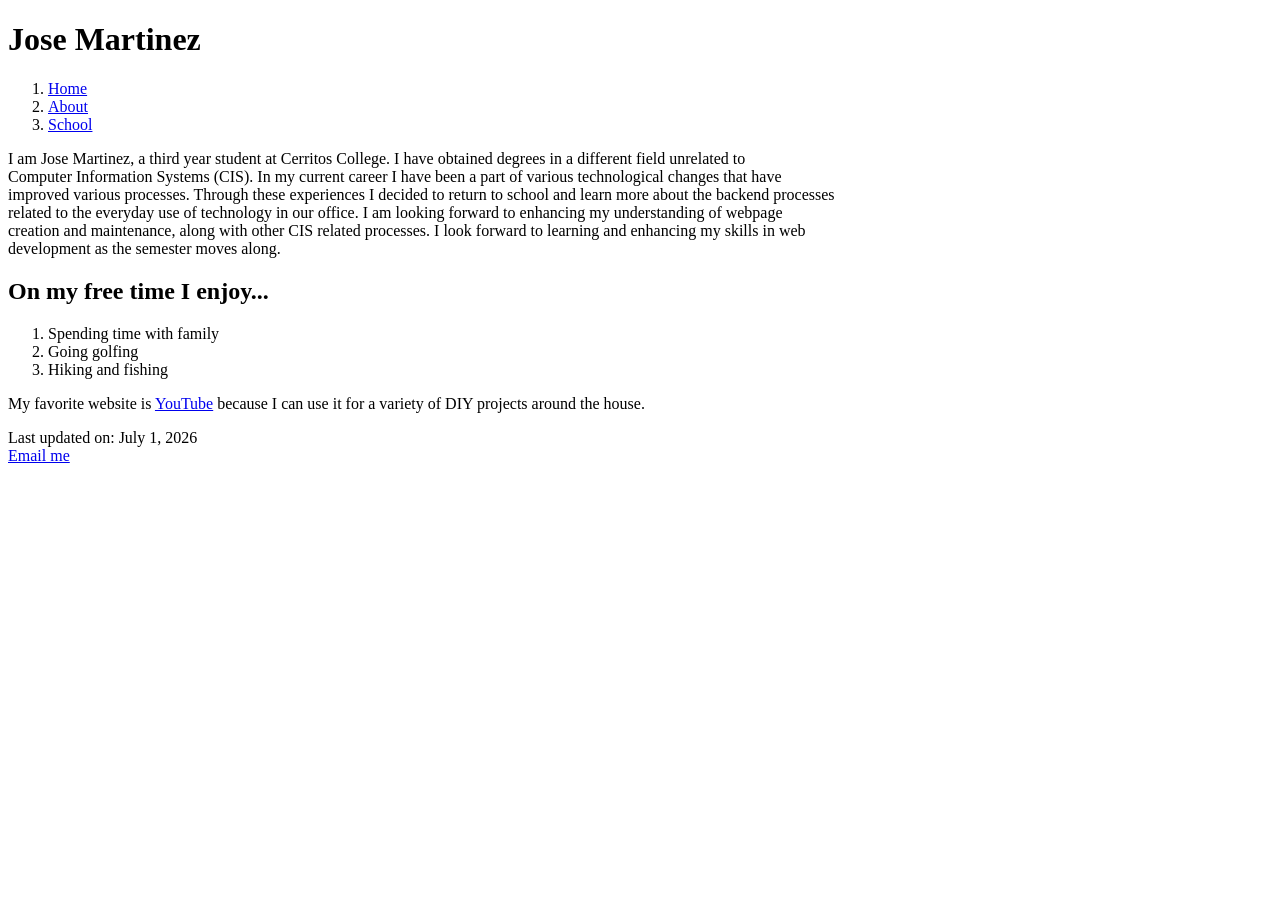
==== index.html @ 3aac3258 "Add files via upload Project 1-2" ====
<!DOCTYPE html>
<html lang="en">
<!-- 
Project 1-2
Name: Jose Martinez
Due Date: 7/1/26
-->
<head>
	<meta charset="utf-8" />
	<meta name="keywords"
		content="Jose Martinez, web development, Cerritos College, golfing, fishing" />
	<title>Jose Martinez</title>
</head>
<body>
	<h1>Jose Martinez</h1>
	<nav>
		<ol>
			<li><a href="index.html">Home</a></li>
			<li><a href="about.html">About</a></li>
			<li><a href="#">School</a></li>
		</ol>
	</nav>
	<p>I am Jose Martinez, a third year student at Cerritos College. I have obtained degrees in a different field 			unrelated to <br>Computer Information Systems (CIS). In my current career I have been a part of various technological 		changes that have <br>improved various processes. Through these experiences I decided to return to school and learn more 	about the backend processes <br>related to the everyday use of technology in our office. I am looking forward to 		enhancing my understanding of webpage <br>creation and maintenance, along with other CIS related processes. I look 		forward to learning and enhancing my skills in web<br> development as the semester moves along.</p>
	<h2>On my free time I enjoy...</h2>
		<ol>
			<li>Spending time with family</li>
			<li>Going golfing</li>
			<li>Hiking and fishing</li>
		</ol>
	<p>My favorite website is <a href="https://www.youtube.com" target="_blank">YouTube</a> because I can use it for a 		variety of DIY projects around the house.</p>
	<footer> Last updated on: July 1, 2026 <br>
	<a href="mailto:josemartinez162@example.com">Email me</a>
	</footer>
</body>
</html>
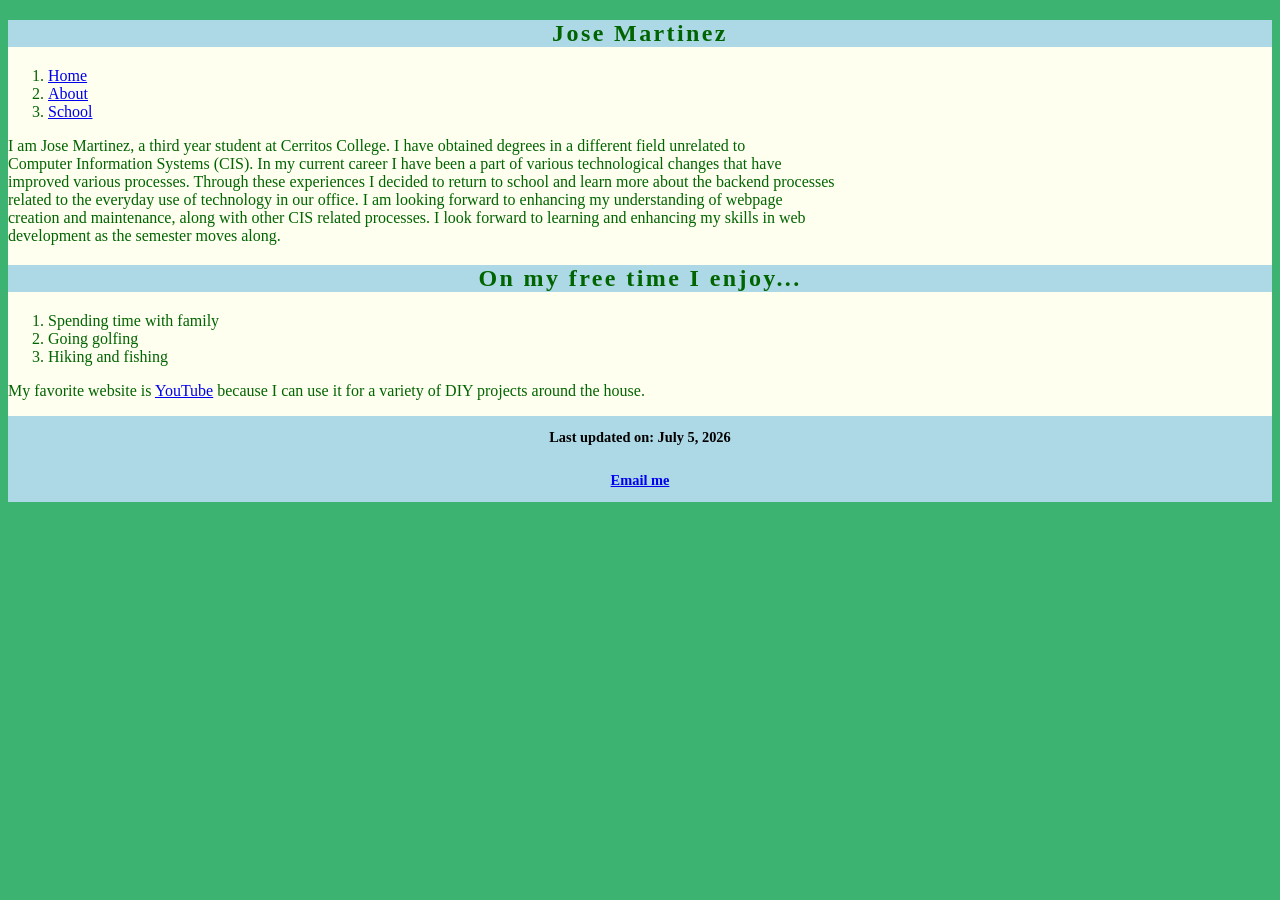
==== commit 03e92cda: "Index update 7.5.26 Updated project details and added sections for better organization." ====
--- a/index.html
+++ b/index.html
@@ -3,36 +3,46 @@
 <!-- 
 Project 1-2
 Name: Jose Martinez
-Due Date: 7/1/26
+Due Date: 7/5/26
 -->
 <head>
 	<meta charset="utf-8" />
 	<meta name="keywords"
 		content="Jose Martinez, web development, Cerritos College, golfing, fishing" />
 	<title>Jose Martinez</title>
+	<link href="about_me_styles.css" rel="stylesheet" />
 </head>
 <body>
-	<h1>Jose Martinez</h1>
-	<nav>
-		<ol>
-			<li><a href="index.html">Home</a></li>
-			<li><a href="about.html">About</a></li>
-			<li><a href="#">School</a></li>
-		</ol>
-	</nav>
-	<p>I am Jose Martinez, a third year student at Cerritos College. I have obtained degrees in a different field 			unrelated to <br>Computer Information Systems (CIS). In my current career I have been a part of various technological 		changes that have <br>improved various processes. Through these experiences I decided to return to school and learn more 	about the backend processes <br>related to the everyday use of technology in our office. I am looking forward to 		enhancing my understanding of webpage <br>creation and maintenance, along with other CIS related processes. I look 		forward to learning and enhancing my skills in web<br> development as the semester moves along.</p>
-	<h2>On my free time I enjoy...</h2>
-		<ol>
-			<li>Spending time with family</li>
-			<li>Going golfing</li>
-			<li>Hiking and fishing</li>
-		</ol>
-	<p>My favorite website is <a href="https://www.youtube.com" target="_blank">YouTube</a> because I can use it for a 		variety of DIY projects around the house.</p>
-	<footer> Last updated on: July 1, 2026 <br>
-	<a href="mailto:josemartinez162@example.com">Email me</a>
-	</footer>
+	<section>
+		<h1>Jose Martinez</h1>
+	</section>
+	<section>
+		<nav>
+			<ol>
+				<li><a href="index.html">Home</a></li>
+				<li><a href="about.html">About</a></li>
+				<li><a href="#">School</a></li>
+			</ol>
+		</nav>
+	</section>
+	<section>
+		<p>I am Jose Martinez, a third year student at Cerritos College. I have obtained degrees in a 	different field 		unrelated to <br>Computer Information Systems (CIS). In my current career I have been a part of various 			technological changes that have <br>improved various processes. Through these experiences I decided to 				return to school and learn more about the backend processes <br>related to the everyday use of technology 			in our office. I am looking forward to enhancing my understanding of webpage <br>creation and maintenance, 			along with other CIS related processes. I look forward to learning and enhancing my skills in web<br> 				development as the semester moves along.</p>
+	</section>
+	<section>
+		<h2>On my free time I enjoy...</h2>
+			<ol>
+				<li>Spending time with family</li>
+				<li>Going golfing</li>
+				<li>Hiking and fishing</li>
+			</ol>
+	</section>
+	<section>
+		<p>My favorite website is <a href="https://www.youtube.com" target="_blank">YouTube</a> because I can use it for 		a variety of DIY projects around the house.</p>
+	</section>
+	<section>
+		<footer> Last updated on: July 5, 2026 <br>
+		<a href="mailto:josemartinez162@example.com">Email me</a>
+		</footer>
+	</section>
 </body>
 </html>
-
-
-
--- a/about_me_styles.css
+++ b/about_me_styles.css
@@ -0,0 +1,63 @@
+@charset "utf-8";
+@font-face {
+	font-family: Quicksand;
+	src: url('Quicksand-Regular.woff') format('woff'),
+	     url('Quicksand-Regular.ttf') format('truetype');
+}
+
+/*
+   Project 1-3
+   
+   Author: Jose Martinez
+   Date:   7/5/26
+   
+   Filename: about_me_styles.css
+
+*/
+
+
+/* HTML and Body Styles */
+
+html {
+	background-color: rgb(60, 179, 113);
+}
+
+body {
+	color: rgb(0, 100, 0);
+	background-color: ivory;
+	font-family; 'Times New Roman', Times, sans-serif;
+}
+
+
+/* Heading Styles */
+
+h1, h2 {
+	color: rgb(0, 100, 0);
+	background-color: rgb(173,216,230);
+	font-size: 1.5em;
+	font-family; 'Times New Roman', Times, sans-serif;
+	letter-spacing: 0.1em;
+	text-align: center;
+}
+
+
+/* Navigation Styles */	
+
+nav {
+	font-size: 1em;
+}
+
+nav > ul {
+	line-height: 1.5em;
+}
+
+/* Footer Styles */
+
+footer {
+	background-color: rgb(173,216,230);
+	color: white; 
+	color: rgba(0, 0, 0);
+	font: normal bold 0.9em/3em
+		font-family; 'Times New Roman', Times, sans-serif;
+	text-align: center;
+}
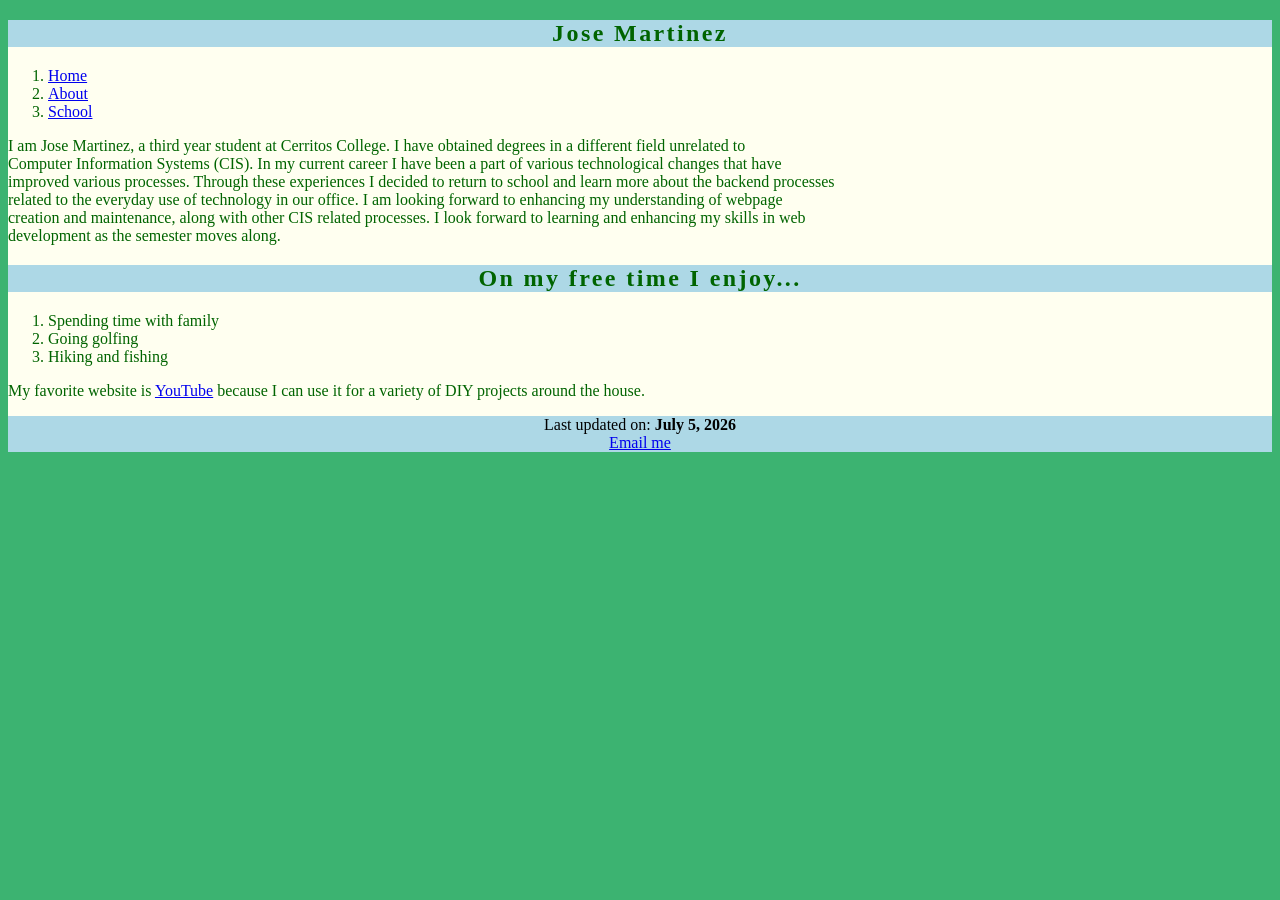
==== commit d5adbe63: "Updated footer" ====
--- a/index.html
+++ b/index.html
@@ -40,7 +40,7 @@
 		<p>My favorite website is <a href="https://www.youtube.com" target="_blank">YouTube</a> because I can use it for 		a variety of DIY projects around the house.</p>
 	</section>
 	<section>
-		<footer> Last updated on: July 5, 2026 <br>
+		<footer> Last updated on: <strong>July 5, 2026</strong> <br>
 		<a href="mailto:josemartinez162@example.com">Email me</a>
 		</footer>
 	</section>
--- a/about_me_styles.css
+++ b/about_me_styles.css
@@ -25,7 +25,7 @@
 body {
 	color: rgb(0, 100, 0);
 	background-color: ivory;
-	font-family; 'Times New Roman', Times, sans-serif;
+	font-family: 'Times New Roman', Times, sans-serif;
 }
 
 
@@ -35,7 +35,7 @@
 	color: rgb(0, 100, 0);
 	background-color: rgb(173,216,230);
 	font-size: 1.5em;
-	font-family; 'Times New Roman', Times, sans-serif;
+	font-family: 'Times New Roman', Times, sans-serif;
 	letter-spacing: 0.1em;
 	text-align: center;
 }
@@ -57,7 +57,7 @@
 	background-color: rgb(173,216,230);
 	color: white; 
 	color: rgba(0, 0, 0);
-	font: normal bold 0.9em/3em
-		font-family; 'Times New Roman', Times, sans-serif;
+	font: normal bold 0.9em/3em;
+	font-family: 'Times New Roman', Times, sans-serif;
 	text-align: center;
-}+}
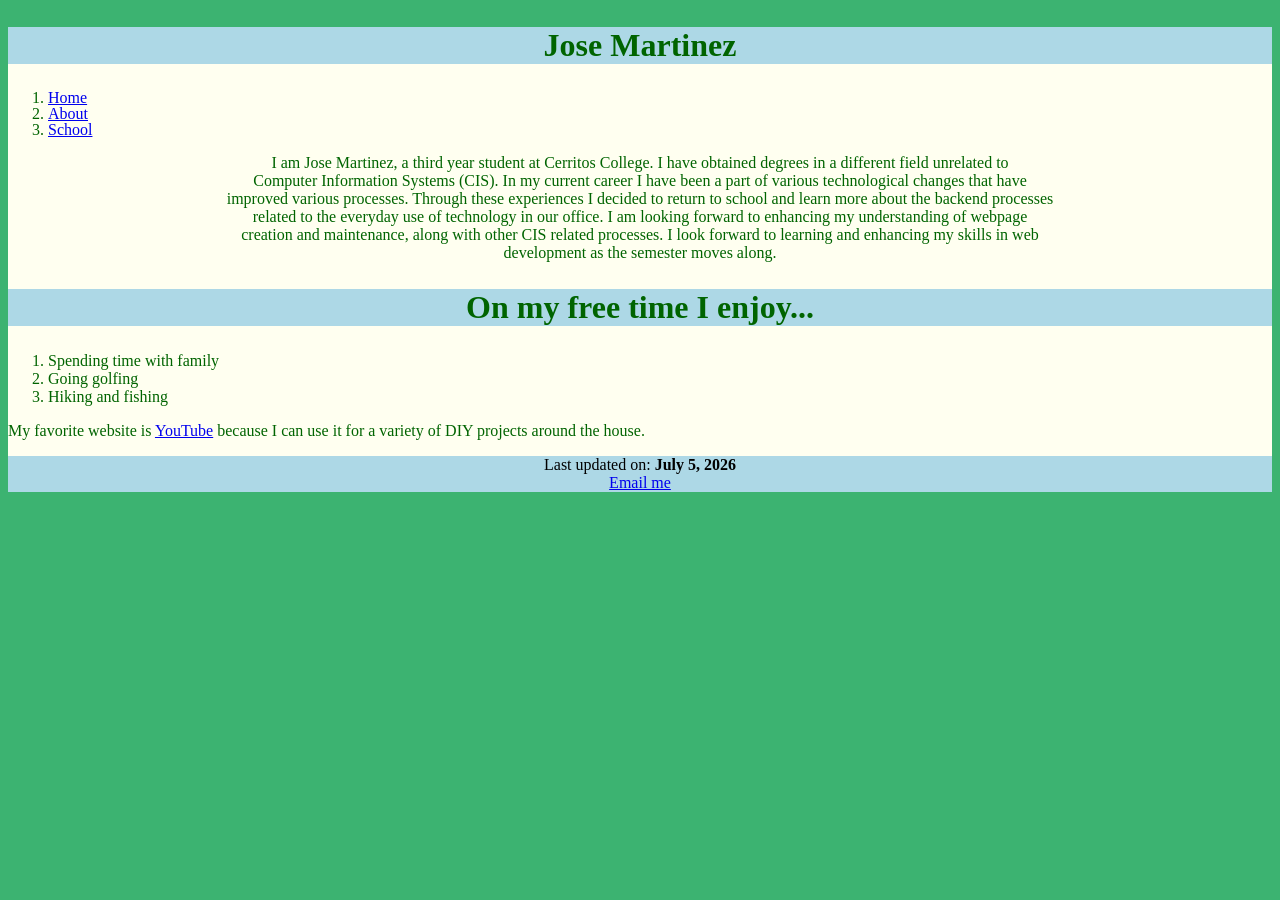
==== commit 05593b23: "paragraph ID update" ====
--- a/index.html
+++ b/index.html
@@ -26,7 +26,7 @@
 		</nav>
 	</section>
 	<section>
-		<p>I am Jose Martinez, a third year student at Cerritos College. I have obtained degrees in a 	different field 		unrelated to <br>Computer Information Systems (CIS). In my current career I have been a part of various 			technological changes that have <br>improved various processes. Through these experiences I decided to 				return to school and learn more about the backend processes <br>related to the everyday use of technology 			in our office. I am looking forward to enhancing my understanding of webpage <br>creation and maintenance, 			along with other CIS related processes. I look forward to learning and enhancing my skills in web<br> 				development as the semester moves along.</p>
+		<p id="background">I am Jose Martinez, a third year student at Cerritos College. I have obtained degrees in a 			different field unrelated to <br>Computer Information Systems (CIS). In my current career I have been a part of 		various technological changes that have <br>improved various processes. Through these experiences I decided to 			return to school and learn more about the backend processes <br>related to the everyday use of technology 			in our office. I am looking forward to enhancing my understanding of webpage <br>creation and maintenance, 			along with other CIS related processes. I look forward to learning and enhancing my skills in web<br> 				development as the semester moves along.</p>
 	</section>
 	<section>
 		<h2>On my free time I enjoy...</h2>
--- a/about_me_styles.css
+++ b/about_me_styles.css
@@ -28,15 +28,18 @@
 	font-family: 'Times New Roman', Times, sans-serif;
 }
 
+#background {
+	text-align: center;
+}
 
 /* Heading Styles */
 
 h1, h2 {
 	color: rgb(0, 100, 0);
 	background-color: rgb(173,216,230);
-	font-size: 1.5em;
+	font-size: 2em;
 	font-family: 'Times New Roman', Times, sans-serif;
-	letter-spacing: 0.1em;
+	letter-spacing: 0em;
 	text-align: center;
 }
 
@@ -45,10 +48,7 @@
 
 nav {
 	font-size: 1em;
-}
-
-nav > ul {
-	line-height: 1.5em;
+	line-height: 1em
 }
 
 /* Footer Styles */
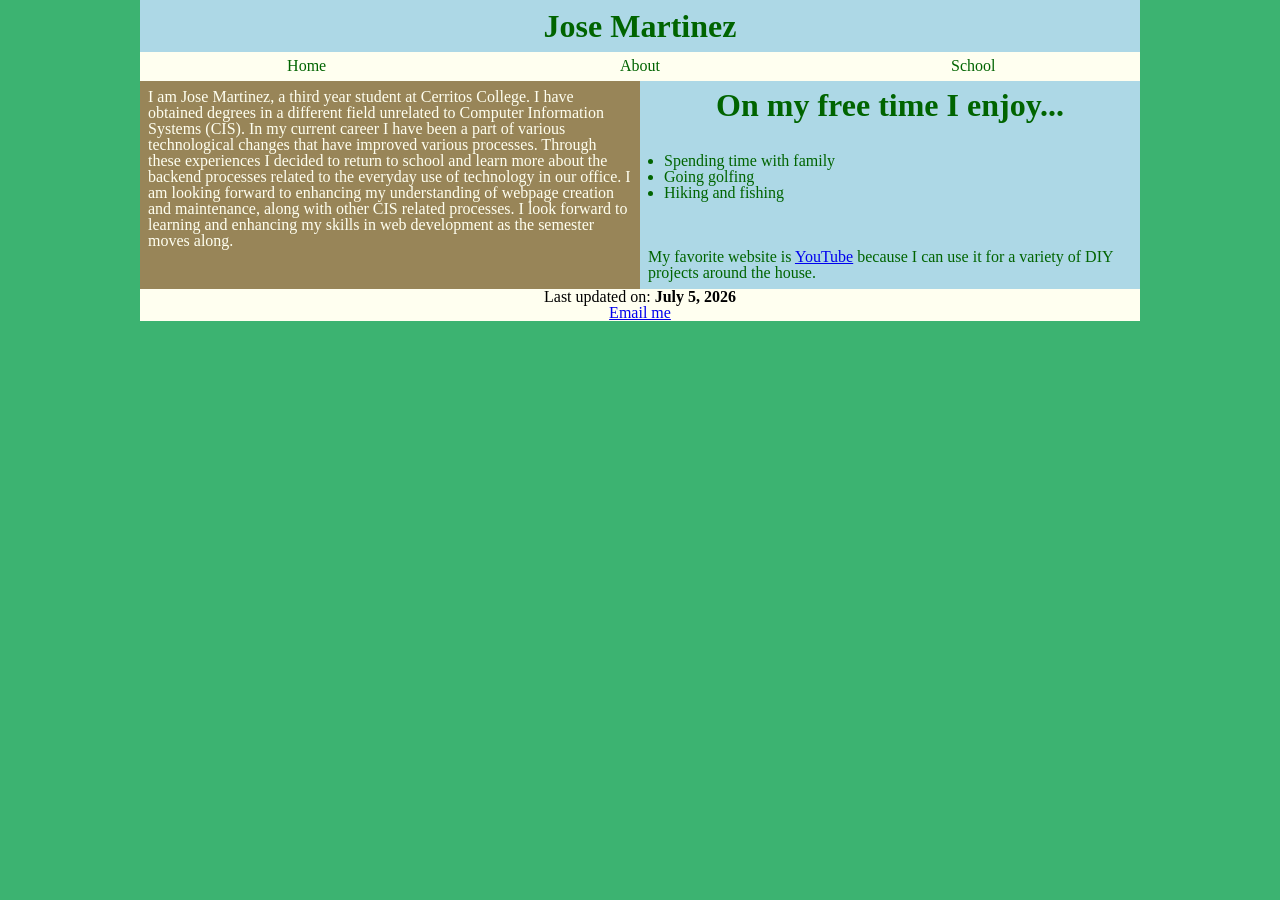
==== commit 75457610: "revised 7.12.26 Updated the project details and structure in index.html." ====
--- a/index.html
+++ b/index.html
@@ -1,9 +1,9 @@
 <!DOCTYPE html>
 <html lang="en">
 <!-- 
-Project 1-2
+Project 1-4
 Name: Jose Martinez
-Due Date: 7/5/26
+Due Date: 7/12/26
 -->
 <head>
 	<meta charset="utf-8" />
@@ -13,36 +13,39 @@
 	<link href="about_me_styles.css" rel="stylesheet" />
 </head>
 <body>
-	<section>
+	<header>
 		<h1>Jose Martinez</h1>
-	</section>
-	<section>
-		<nav>
-			<ol>
+		<nav class="horizontalNavigation">
+			<ul>
 				<li><a href="index.html">Home</a></li>
 				<li><a href="about.html">About</a></li>
-				<li><a href="#">School</a></li>
-			</ol>
+				<li><a href="school.html">School</a></li>
+			</ul>
 		</nav>
+	</header>
+	<section id="leftColumn">
+		<p id="background">I am Jose Martinez, a third year student at Cerritos College. I have obtained degrees in a 		different field unrelated to Computer Information Systems (CIS). In my current career I have been a part of various technological changes that have improved various processes. Through these experiences I decided to return to school and learn more about the backend processes related to the everyday use of technology in our office. I am looking forward to enhancing my understanding of webpage creation and maintenance, along with other CIS related processes. I look forward to learning and enhancing my skills in web development as the semester moves along.</p>
+	<br>
+	<br>
 	</section>
-	<section>
-		<p id="background">I am Jose Martinez, a third year student at Cerritos College. I have obtained degrees in a 			different field unrelated to <br>Computer Information Systems (CIS). In my current career I have been a part of 		various technological changes that have <br>improved various processes. Through these experiences I decided to 			return to school and learn more about the backend processes <br>related to the everyday use of technology 			in our office. I am looking forward to enhancing my understanding of webpage <br>creation and maintenance, 			along with other CIS related processes. I look forward to learning and enhancing my skills in web<br> 				development as the semester moves along.</p>
-	</section>
-	<section>
+	<section id="rightColumn">
 		<h2>On my free time I enjoy...</h2>
-			<ol>
+		<br>
+			<ul class="hobbies">
 				<li>Spending time with family</li>
 				<li>Going golfing</li>
 				<li>Hiking and fishing</li>
-			</ol>
+			</ul>
+		<br>
+		<br>
+		<p>My favorite website is <a href="https://www.youtube.com" target="_blank">YouTube</a> because 		I can use it for a variety of DIY projects around the house.<br></p>
+</section>
+<footer>
+	<section id="contactInfo">
+		<p>Last updated on: <strong>July 5, 2026</strong> <br>
+		<a href="mailto:josemartinez162@example.com">Email me</a>
+		</p>
 	</section>
-	<section>
-		<p>My favorite website is <a href="https://www.youtube.com" target="_blank">YouTube</a> because I can use it for 		a variety of DIY projects around the house.</p>
-	</section>
-	<section>
-		<footer> Last updated on: <strong>July 5, 2026</strong> <br>
-		<a href="mailto:josemartinez162@example.com">Email me</a>
-		</footer>
-	</section>
+</footer>
 </body>
 </html>
--- a/about_me_styles.css
+++ b/about_me_styles.css
@@ -6,58 +6,196 @@
 }
 
 /*
-   Project 1-3
+   Project 1-4
    
    Author: Jose Martinez
-   Date:   7/5/26
+   Date:   7/12/26
    
    Filename: about_me_styles.css
 
 */
 
+/* Typographic Style */
+
+address, article, aside, blockquote, body, cite,
+div, dl, dt, dd, em, figcaption, figure, footer,
+h1, h2, h3, h4, h5, h6, header, html, img,
+li, main, nav, ol, p, section, span, ul {
+	background: transparent;
+	font-size: 100%;
+	margin: 0;
+	padding: 0;
+	vertical-align: baseline;
+	box-sizing: border-box;
+}
+
+nav ul {
+	list-style: none;
+}
+
+nav a {
+	text-decoration: none;
+}
+
+body {
+	line-height: 1;
+}
 
 /* HTML and Body Styles */
 
 html {
 	background-color: rgb(60, 179, 113);
+	font-family: 'Times New Roman', Times, sans-serif;
 }
 
 body {
 	color: rgb(0, 100, 0);
+	font-family: 'Times New Roman', Times, sans-serif;
+	margin-left: auto;
+	margin-right: auto;
+	max-width: 960px;
+	min-width: 1000px;
+	width: 95%;
+}
+
+body > header > nav.horizontalNavigation li {
+	width: 33.33%;
 	background-color: ivory;
-	font-family: 'Times New Roman', Times, sans-serif;
-}
-
-#background {
-	text-align: center;
+	margin: 0;
+	padding: 0;
+	list-style: none;
+	margin-left: auto;
+	margin-right: auto;
+}
+
+
+/* Left Column Styles */
+
+section#leftColumn {
+	clear: left;
+	float: left;
+	width: 50%;
+	background-color: rgb(152, 133, 88);
+	color: ivory;
+	padding: .5em;
+}
+
+section#leftColumnAbout {
+	clear: left;
+	float: left;
+	width: 50%;
+	background-color: rgb(152, 133, 88);
+	color: ivory;
+	padding: .5em;
+}
+
+section#leftColumnSchool {
+	clear: left;
+	float: left;
+	width: 50%;
+	background-color: rgb(152, 133, 88);
+	color: ivory;
+	padding: .5em;
+}
+
+section#leftColumn img {
+    width: 100%;
+    height: auto;
+    display: block;
+}
+    
+/* Right Column Styles */
+
+section#rightColumn {
+	float: left;
+	width: 50%;
+	display: block;
+	background-color: rgb(173,216,230);
+	padding: .5em;
+}
+
+section#rightColumnAbout {
+	float: left;
+	width: 50%;
+	display: block;
+	background-color: rgb(173,216,230);
+	padding: .5em;
+}
+
+section#rightColumnSchool {
+	float: left;
+	width: 50%;
+	display: block;
+	background-color: rgb(173,216,230);
+	padding: .5em;
+	min-height: 286px;
+}
+
+ul.hobbies, ul.edGoals, ul.skills {
+	padding: 1em;
 }
 
 /* Heading Styles */
 
 h1, h2 {
 	color: rgb(0, 100, 0);
-	background-color: rgb(173,216,230);
 	font-size: 2em;
 	font-family: 'Times New Roman', Times, sans-serif;
 	letter-spacing: 0em;
 	text-align: center;
 }
 
+body > header > h1 {
+	display: block;
+	width: 100%;
+	background-color: rgb(173,216,230);
+	margin: 0;
+	padding: 10px 0;
+}
 
 /* Navigation Styles */	
 
-nav {
+
+nav > ul {
 	font-size: 1em;
 	line-height: 1em
 }
 
+/* Horizontal Navigation Styles */
+
+nav.horizontalNavigation li {
+	display: block;
+	float: left;
+}
+
+nav.horizontalNavigation a {
+	display: block;
+   	font-size: 1em;
+   	line-height: 1.8em;
+   	text-align: center;
+}
+
+nav.horizontalNavigation a:link, 
+nav.horizontalNavigation a:visited {
+   	color: rgb(0, 100, 0);
+}
+
+nav.horizontalNavigation a:hover, 
+nav.horizontalNavigation a:active {
+   background-color: rgb(173,216,230);
+}   
+
 /* Footer Styles */
 
 footer {
-	background-color: rgb(173,216,230);
-	color: white; 
+	clear: left;
+}
+
+footer > section#contactInfo {
+	background-color: ivory;
 	color: rgba(0, 0, 0);
 	font: normal bold 0.9em/3em;
 	font-family: 'Times New Roman', Times, sans-serif;
 	text-align: center;
-}
+   	margin: auto;
+}
